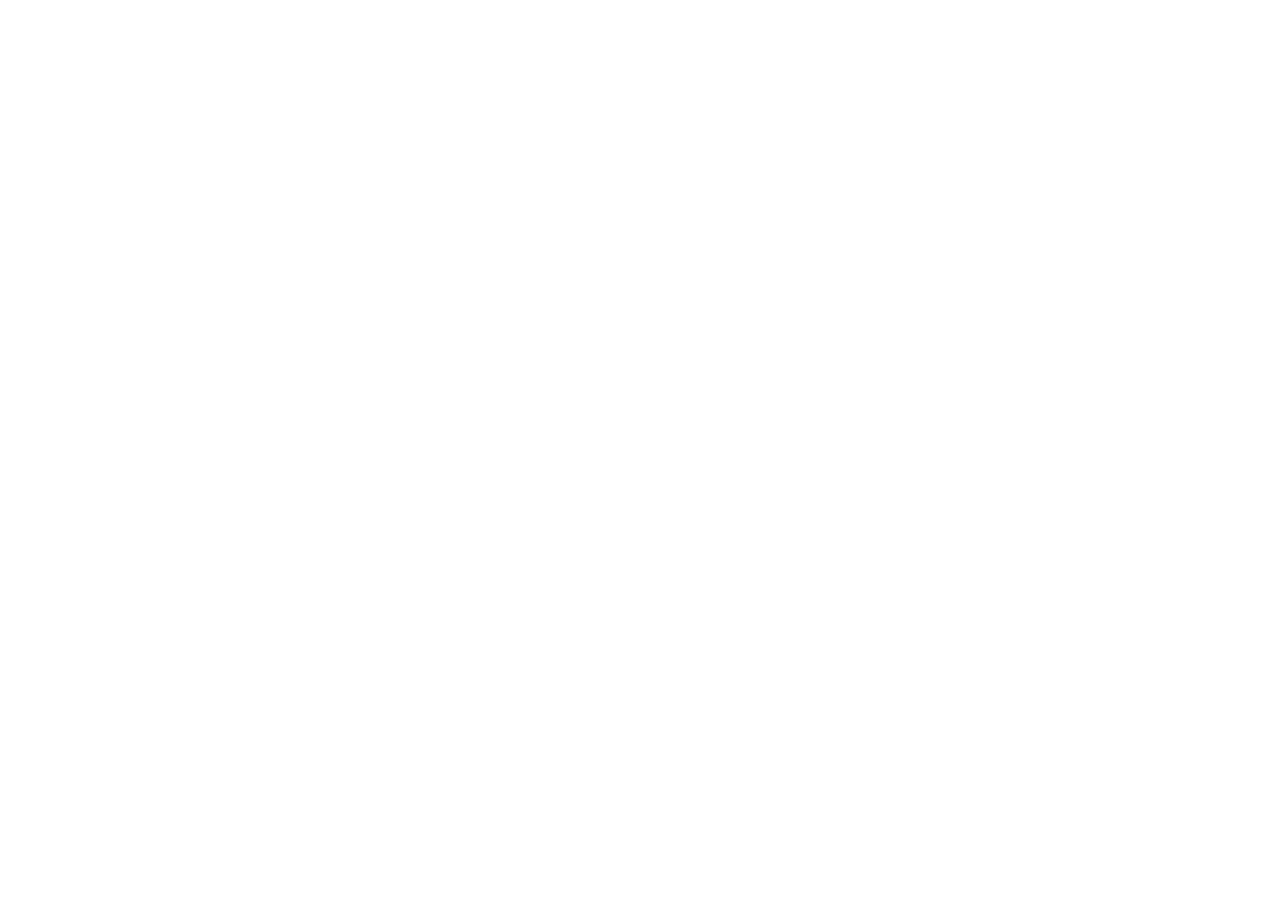
==== 1stPortfolio/index.html @ d6caab51 "first commit" ====
<!DOCTYPE html>
<html lang="en">
  <head>
    <meta charset="UTF-8" />
    <meta http-equiv="X-UA-Compatible" content="IE=edge" />
    <meta name="viewport" content="width=device-width, initial-scale=1.0" />
    <link rel="stylesheet" href="style.css" />
    <title>Web of Gweatness</title>
  </head>
  <body></body>
</html>
<script src="./script.js"></script>
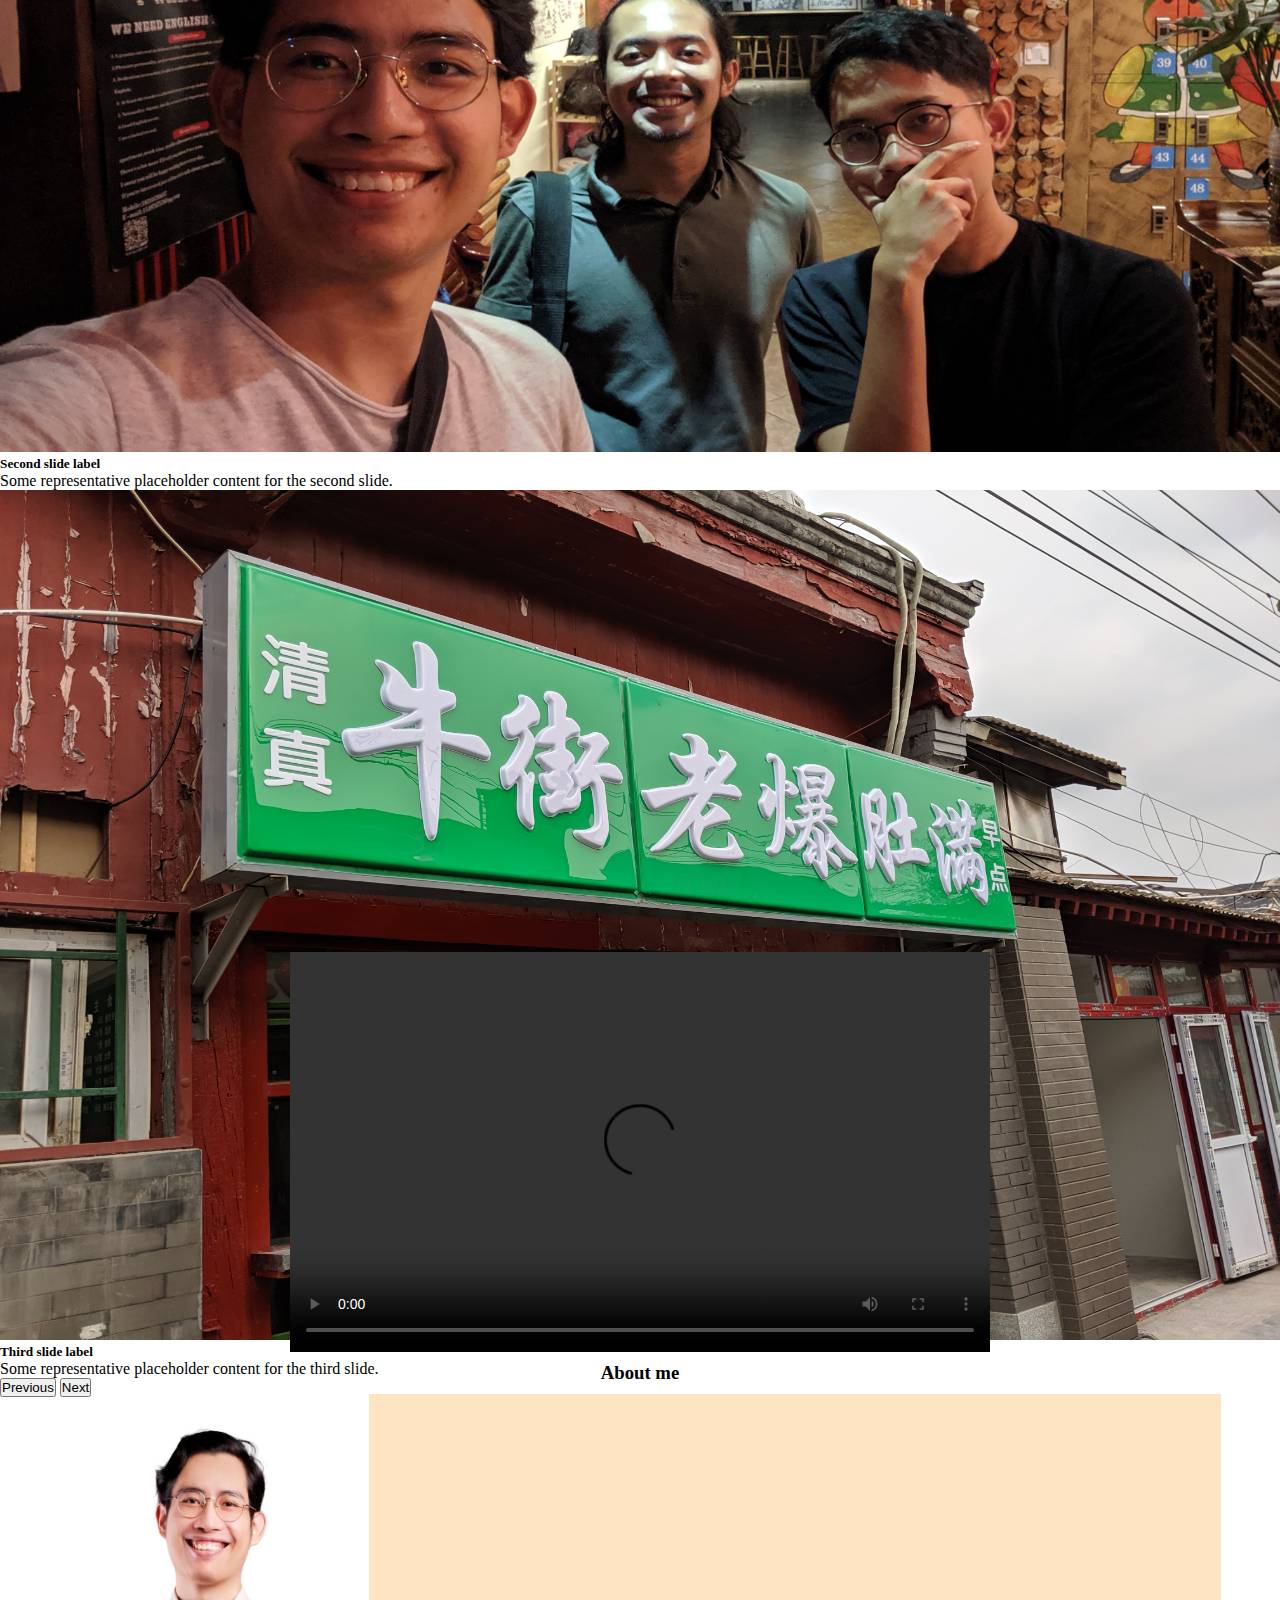
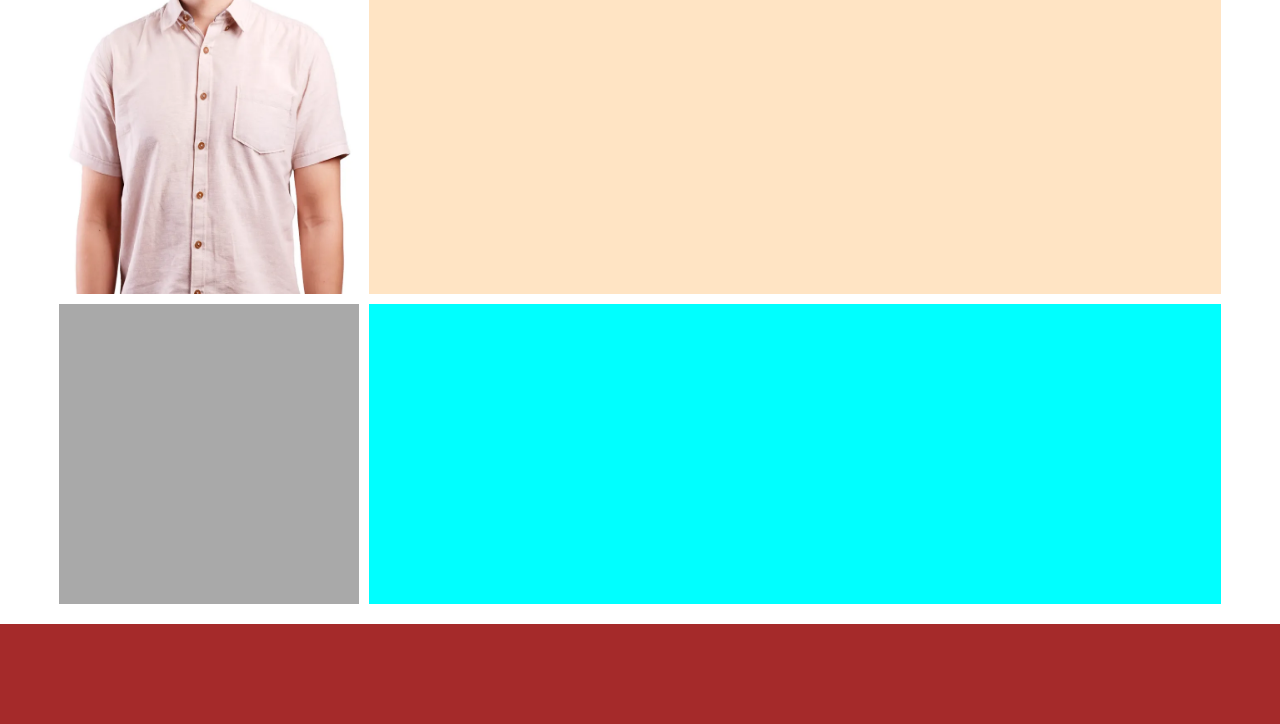
==== commit 907bfd8e: "first update on portfolio" ====
--- a/1stPortfolio/index.html
+++ b/1stPortfolio/index.html
@@ -4,9 +4,165 @@
     <meta charset="UTF-8" />
     <meta http-equiv="X-UA-Compatible" content="IE=edge" />
     <meta name="viewport" content="width=device-width, initial-scale=1.0" />
+    <link
+      href="https://cdn.jsdelivr.net/npm/bootstrap@5.2.0/dist/css/bootstrap.min.css"
+      rel="stylesheet"
+      integrity="sha384-gH2yIJqKdNHPEq0n4Mqa/HGKIhSkIHeL5AyhkYV8i59U5AR6csBvApHHNl/vI1Bx"
+      crossorigin="anonymous"
+    />
     <link rel="stylesheet" href="style.css" />
     <title>Web of Gweatness</title>
   </head>
-  <body></body>
+  <body>
+    <div class="main-container">
+      <div id="navbar">
+        <div class="navbar-left">
+          <h3>Hello, welcome to my brewing lab</h3>
+        </div>
+        <div class="navbar-right">
+          <ul class="navigation">
+            <li>My Adventure</li>
+            <li>About Me</li>
+            <li>Video</li>
+            <li>Contact</li>
+          </ul>
+        </div>
+      </div>
+      <div id="carousel" class="carousel slide" data-bs-ride="false">
+        <div class="carousel-indicators">
+          <button
+            type="button"
+            data-bs-target="#carousel"
+            data-bs-slide-to="0"
+            class="active"
+            aria-current="true"
+            aria-label="Slide 1"
+          ></button>
+          <button
+            type="button"
+            data-bs-target="#carousel"
+            data-bs-slide-to="1"
+            aria-label="Slide 2"
+          ></button>
+          <button
+            type="button"
+            data-bs-target="#carousel"
+            data-bs-slide-to="2"
+            aria-label="Slide 3"
+          ></button>
+          <!-- for every picture must add this -->
+          <!-- <button
+              type="button"
+              data-bs-target="#carousel"
+              data-bs-slide-to="x"
+              aria-label="Slide y"
+            ></button> -->
+        </div>
+        <div class="carousel-inner">
+          <div class="carousel-item active">
+            <img
+              src="./assets/onboarding to China.jpg"
+              class="d-block w-100"
+              alt="3 guys at KLIA 2 waiting flight to China"
+            />
+            <div class="carousel-caption d-none d-md-block">
+              <h5>1 month of crazy adventure to Trans Siberian trip</h5>
+              <p>
+                It all started with an idea for the craziest adventure to see
+                the world
+              </p>
+            </div>
+          </div>
+          <div class="carousel-item">
+            <img
+              src="./assets/first pit stop.jpg"
+              class="d-block w-100"
+              alt="..."
+            />
+            <div class="carousel-caption d-none d-md-block">
+              <h5>Second slide label</h5>
+              <p>
+                Some representative placeholder content for the second slide.
+              </p>
+            </div>
+          </div>
+          <div class="carousel-item">
+            <img
+              src="./assets/halal restaurant in beijing.jpg"
+              class="d-block w-100"
+              alt="..."
+            />
+            <div class="carousel-caption d-none d-md-block">
+              <h5>Third slide label</h5>
+              <p>
+                Some representative placeholder content for the third slide.
+              </p>
+            </div>
+          </div>
+          <!-- copy paste this to add more picture -->
+          <!-- <div class="carousel-item">
+              <img
+                src="./assets/halal restaurant in beijing.jpg"
+                class="d-block w-100"
+                alt="..."
+              />
+              <div class="carousel-caption d-none d-md-block">
+                <h5>Third slide label</h5>
+                <p>
+                  Some representative placeholder content for the third slide.
+                </p>
+              </div>
+            </div> -->
+        </div>
+        <button
+          class="carousel-control-prev"
+          type="button"
+          data-bs-target="#carousel"
+          data-bs-slide="prev"
+        >
+          <span class="carousel-control-prev-icon" aria-hidden="true"></span>
+          <span class="visually-hidden">Previous</span>
+        </button>
+        <button
+          class="carousel-control-next"
+          type="button"
+          data-bs-target="#carousel"
+          data-bs-slide="next"
+        >
+          <span class="carousel-control-next-icon" aria-hidden="true"></span>
+          <span class="visually-hidden">Next</span>
+        </button>
+      </div>
+    </div>
+    <div class="second-container">
+      <h3>30 days of Trans Siberia Trip</h3>
+      <video
+        src="./assets/TransSiberia.mp4"
+        id="video"
+        controls
+        type="video/mp4"
+      ></video>
+      <div id="about-me">
+        <h3>About me</h3>
+        <div id="top-about-me">
+          <img src="./assets/profile.png" alt="profile picture" />
+          <div class="bio"></div>
+        </div>
+        <div id="bot-about-me">
+          <div class="interest"></div>
+          <div class="more-about-me"></div>
+        </div>
+      </div>
+    </div>
+    <footer id="footer">
+      <div id="social-media"></div>
+      <div id="contact-details"></div>
+    </footer>
+  </body>
 </html>
 <script src="./script.js"></script>
+<script
+  src="https://cdn.jsdelivr.net/npm/bootstrap@5.2.0/dist/js/bootstrap.bundle.min.js"
+  integrity="sha384-A3rJD856KowSb7dwlZdYEkO39Gagi7vIsF0jrRAoQmDKKtQBHUuLZ9AsSv4jD4Xa"
+  crossorigin="anonymous"
+></script>
--- a/1stPortfolio/style.css
+++ b/1stPortfolio/style.css
@@ -0,0 +1,90 @@
+* {
+  padding: 0;
+  margin: 0;
+  box-sizing: border-box;
+}
+.main-container {
+  width: 100vw;
+  height: 100vh;
+  display: flex;
+  flex-direction: column;
+  justify-content: center;
+  align-items: center;
+  position: relative;
+}
+.second-container {
+  width: 100vw;
+  display: flex;
+  flex-direction: column;
+  justify-content: center;
+  align-items: center;
+  padding-top: 20px;
+  gap: 10px;
+}
+#navbar {
+  width: 100vw;
+  height: 50px;
+  max-width: 80%;
+  display: flex;
+  justify-content: space-between;
+  align-items: center;
+  top: 0;
+}
+.navbar-right {
+  display: flex;
+  padding-top: 10px;
+}
+.navigation {
+  display: flex;
+  list-style: none;
+  gap: 20px;
+}
+.carousel-item img {
+  width: 100vw !important;
+  height: calc(100vh - 50px);
+}
+#video {
+  width: 700px;
+  height: 400px;
+}
+#about-me {
+  width: 100vw;
+  display: flex;
+  flex-direction: column;
+  align-items: center;
+  padding-bottom: 20px;
+  gap: 10px;
+}
+#top-about-me {
+  display: flex;
+  gap: 10px;
+}
+#top-about-me img {
+  background-color: black;
+  height: 500px;
+  width: 300px;
+}
+.bio {
+  height: 500px;
+  width: calc(90vw - 300px);
+  background-color: bisque;
+}
+#bot-about-me {
+  display: flex;
+  gap: 10px;
+}
+.interest {
+  height: 300px;
+  width: 300px;
+  background-color: darkgray;
+}
+.more-about-me {
+  height: 300px;
+  width: calc(90vw - 300px);
+  background-color: aqua;
+}
+#footer {
+  width: 100vw;
+  height: 100px;
+  background-color: brown;
+}
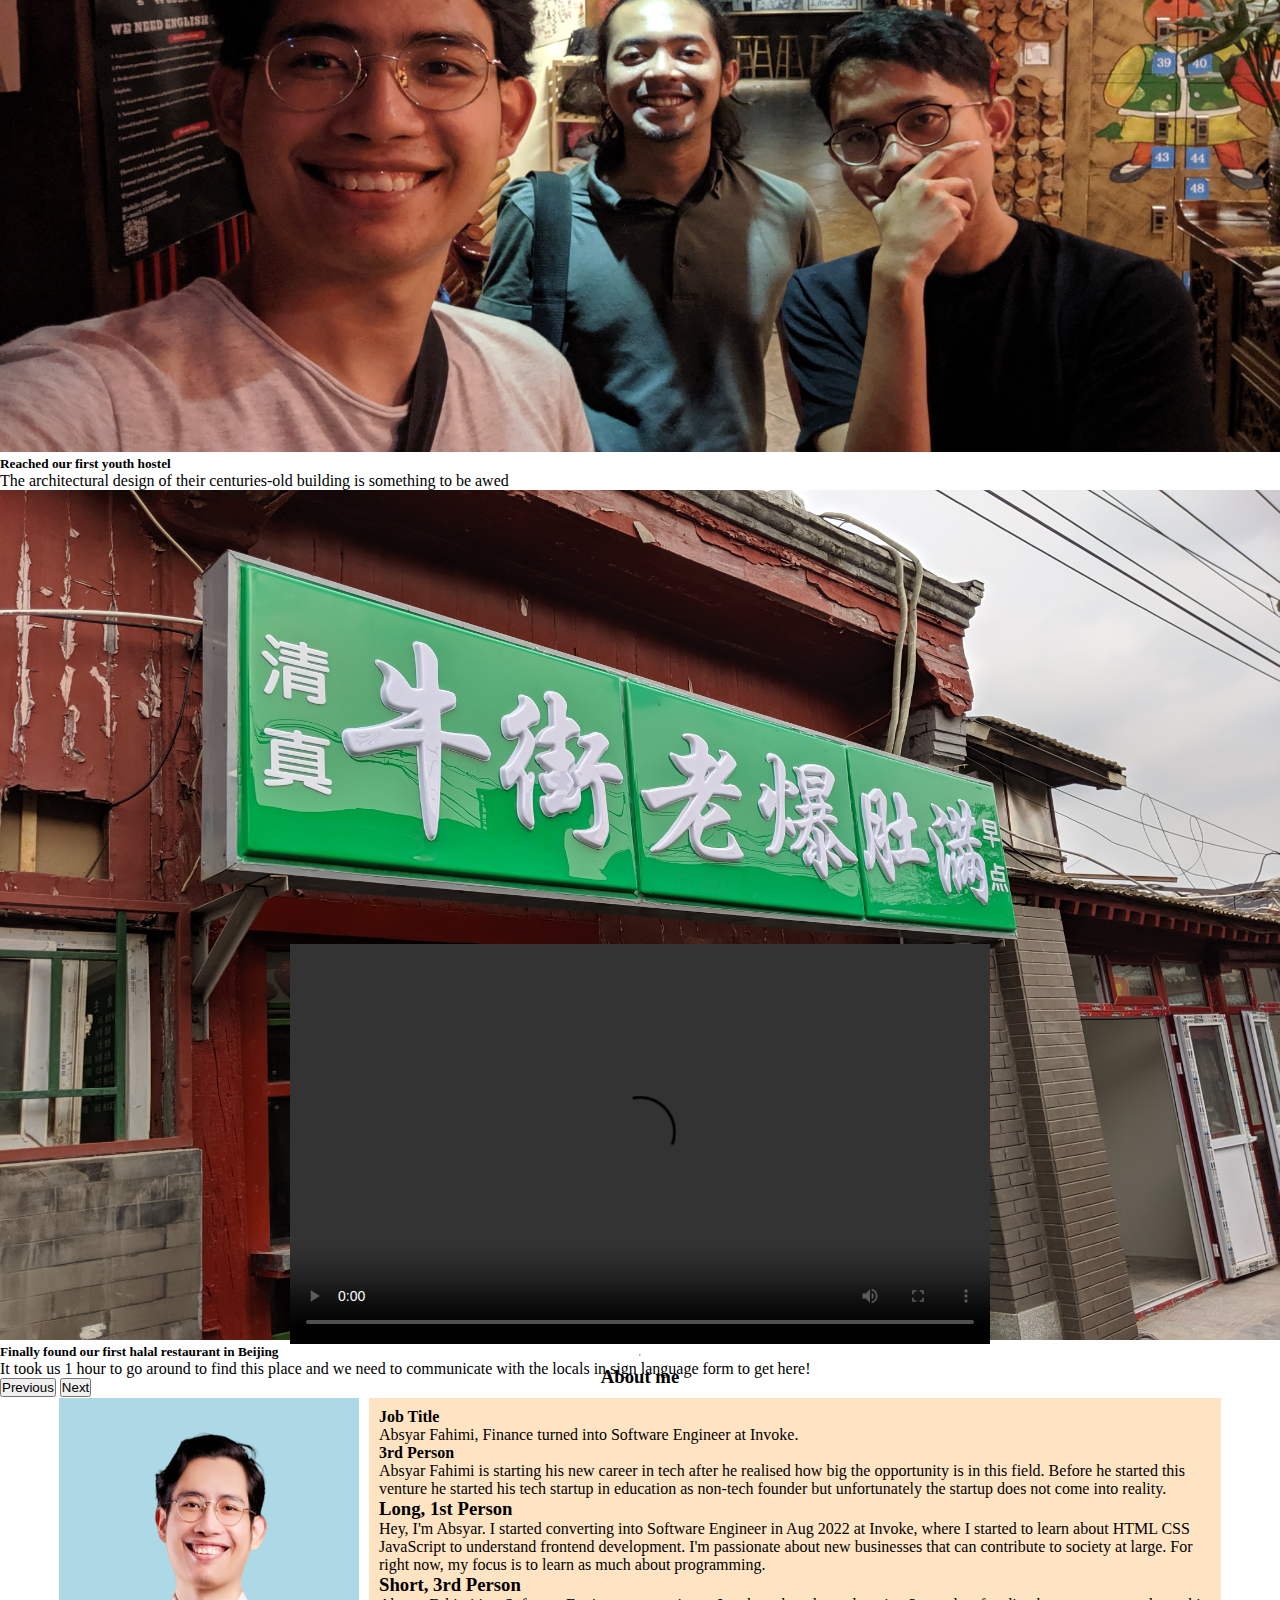
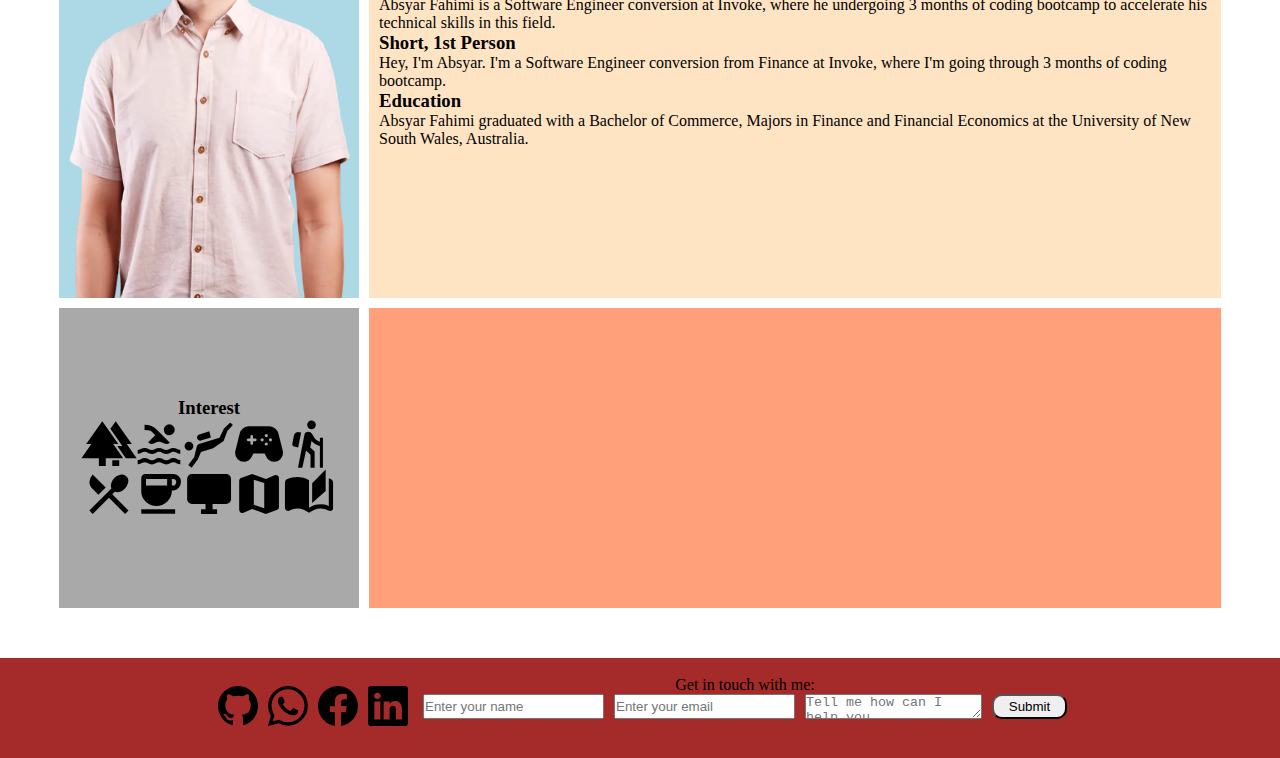
==== commit fcd5ede2: "update portfolio" ====
--- a/1stPortfolio/index.html
+++ b/1stPortfolio/index.html
@@ -10,6 +10,10 @@
       integrity="sha384-gH2yIJqKdNHPEq0n4Mqa/HGKIhSkIHeL5AyhkYV8i59U5AR6csBvApHHNl/vI1Bx"
       crossorigin="anonymous"
     />
+    <link
+      rel="stylesheet"
+      href="https://fonts.googleapis.com/css2?family=Material+Symbols+Outlined:opsz,wght,FILL,GRAD@48,600,0,0"
+    />
     <link rel="stylesheet" href="style.css" />
     <title>Web of Gweatness</title>
   </head>
@@ -17,14 +21,22 @@
     <div class="main-container">
       <div id="navbar">
         <div class="navbar-left">
-          <h3>Hello, welcome to my brewing lab</h3>
+          <h3>Hello, welcome to travel blog</h3>
         </div>
         <div class="navbar-right">
           <ul class="navigation">
-            <li>My Adventure</li>
-            <li>About Me</li>
-            <li>Video</li>
-            <li>Contact</li>
+            <a href="#carousel">
+              <li>My Adventure</li>
+            </a>
+            <a href="#about-me">
+              <li>About Me</li>
+            </a>
+            <a href="#video-intro">
+              <li>Video</li>
+            </a>
+            <a href="#footer">
+              <li>Contact</li>
+            </a>
           </ul>
         </div>
       </div>
@@ -80,9 +92,10 @@
               alt="..."
             />
             <div class="carousel-caption d-none d-md-block">
-              <h5>Second slide label</h5>
+              <h5>Reached our first youth hostel</h5>
               <p>
-                Some representative placeholder content for the second slide.
+                The architectural design of their centuries-old building is
+                something to be awed
               </p>
             </div>
           </div>
@@ -93,9 +106,10 @@
               alt="..."
             />
             <div class="carousel-caption d-none d-md-block">
-              <h5>Third slide label</h5>
+              <h5>Finally found our first halal restaurant in Beijing</h5>
               <p>
-                Some representative placeholder content for the third slide.
+                It took us 1 hour to go around to find this place and we need to
+                communicate with the locals in sign language form to get here!
               </p>
             </div>
           </div>
@@ -135,7 +149,8 @@
       </div>
     </div>
     <div class="second-container">
-      <h3>30 days of Trans Siberia Trip</h3>
+      <hr />
+      <h3 id="video-intro">30 Days of Trans Siberia Trip</h3>
       <video
         src="./assets/TransSiberia.mp4"
         id="video"
@@ -143,26 +158,171 @@
         type="video/mp4"
       ></video>
       <div id="about-me">
+        <hr />
         <h3>About me</h3>
         <div id="top-about-me">
           <img src="./assets/profile.png" alt="profile picture" />
-          <div class="bio"></div>
+          <div class="bio">
+            <h4>Job Title</h4>
+            <p>
+              Absyar Fahimi, Finance turned into Software Engineer at Invoke.
+            </p>
+            <h4>3rd Person</h4>
+            <p>
+              Absyar Fahimi is starting his new career in tech after he realised
+              how big the opportunity is in this field. Before he started this
+              venture he started his tech startup in education as non-tech
+              founder but unfortunately the startup does not come into reality.
+            </p>
+            <h3>Long, 1st Person</h3>
+            <p>
+              Hey, I'm Absyar. I started converting into Software Engineer in
+              Aug 2022 at Invoke, where I started to learn about HTML CSS
+              JavaScript to understand frontend development. I'm passionate
+              about new businesses that can contribute to society at large. For
+              right now, my focus is to learn as much about programming.
+            </p>
+            <h3>Short, 3rd Person</h3>
+            <p>
+              Absyar Fahimi is a Software Engineer conversion at Invoke, where
+              he undergoing 3 months of coding bootcamp to accelerate his
+              technical skills in this field.
+            </p>
+            <h3>Short, 1st Person</h3>
+            <p>
+              Hey, I'm Absyar. I'm a Software Engineer conversion from Finance
+              at Invoke, where I'm going through 3 months of coding bootcamp.
+            </p>
+            <h3>Education</h3>
+            <p>
+              Absyar Fahimi graduated with a Bachelor of Commerce, Majors in
+              Finance and Financial Economics at the University of New South
+              Wales, Australia.
+            </p>
+          </div>
         </div>
         <div id="bot-about-me">
-          <div class="interest"></div>
+          <div class="interest">
+            <h3>Interest</h3>
+            <div class="interest-list">
+              <p class="material-symbols-outlined">forest</p>
+              <p class="material-symbols-outlined">pool</p>
+              <p class="material-symbols-outlined">scuba_diving</p>
+              <p class="material-symbols-outlined">stadia_controller</p>
+              <p class="material-symbols-outlined">hiking</p>
+              <p class="material-symbols-outlined">restaurant_menu</p>
+              <p class="material-symbols-outlined">coffee</p>
+              <p class="material-symbols-outlined">desktop_windows</p>
+              <p class="material-symbols-outlined">map</p>
+              <p class="material-symbols-outlined">auto_stories</p>
+            </div>
+          </div>
           <div class="more-about-me"></div>
         </div>
       </div>
     </div>
     <footer id="footer">
-      <div id="social-media"></div>
-      <div id="contact-details"></div>
+      <div id="social-media">
+        <a href="https://github.com/khairulabsyar" target="_blank">
+          <svg
+            xmlns="http://www.w3.org/2000/svg"
+            width="16"
+            height="16"
+            fill="currentColor"
+            class="bi bi-github fs-3"
+            viewBox="0 0 16 16"
+          >
+            <path
+              d="M8 0C3.58 0 0 3.58 0 8c0 3.54 2.29 6.53 5.47 7.59.4.07.55-.17.55-.38 0-.19-.01-.82-.01-1.49-2.01.37-2.53-.49-2.69-.94-.09-.23-.48-.94-.82-1.13-.28-.15-.68-.52-.01-.53.63-.01 1.08.58 1.23.82.72 1.21 1.87.87 2.33.66.07-.52.28-.87.51-1.07-1.78-.2-3.64-.89-3.64-3.95 0-.87.31-1.59.82-2.15-.08-.2-.36-1.02.08-2.12 0 0 .67-.21 2.2.82.64-.18 1.32-.27 2-.27.68 0 1.36.09 2 .27 1.53-1.04 2.2-.82 2.2-.82.44 1.1.16 1.92.08 2.12.51.56.82 1.27.82 2.15 0 3.07-1.87 3.75-3.65 3.95.29.25.54.73.54 1.48 0 1.07-.01 1.93-.01 2.2 0 .21.15.46.55.38A8.012 8.012 0 0 0 16 8c0-4.42-3.58-8-8-8z"
+            />
+          </svg>
+        </a>
+        <a href="https://wa.me/qr/CQEOUV72MGDHC1" target="_blank">
+          <svg
+            xmlns="http://www.w3.org/2000/svg"
+            width="16"
+            height="16"
+            fill="currentColor"
+            class="bi bi-whatsapp"
+            viewBox="0 0 16 16"
+          >
+            <path
+              d="M13.601 2.326A7.854 7.854 0 0 0 7.994 0C3.627 0 .068 3.558.064 7.926c0 1.399.366 2.76 1.057 3.965L0 16l4.204-1.102a7.933 7.933 0 0 0 3.79.965h.004c4.368 0 7.926-3.558 7.93-7.93A7.898 7.898 0 0 0 13.6 2.326zM7.994 14.521a6.573 6.573 0 0 1-3.356-.92l-.24-.144-2.494.654.666-2.433-.156-.251a6.56 6.56 0 0 1-1.007-3.505c0-3.626 2.957-6.584 6.591-6.584a6.56 6.56 0 0 1 4.66 1.931 6.557 6.557 0 0 1 1.928 4.66c-.004 3.639-2.961 6.592-6.592 6.592zm3.615-4.934c-.197-.099-1.17-.578-1.353-.646-.182-.065-.315-.099-.445.099-.133.197-.513.646-.627.775-.114.133-.232.148-.43.05-.197-.1-.836-.308-1.592-.985-.59-.525-.985-1.175-1.103-1.372-.114-.198-.011-.304.088-.403.087-.088.197-.232.296-.346.1-.114.133-.198.198-.33.065-.134.034-.248-.015-.347-.05-.099-.445-1.076-.612-1.47-.16-.389-.323-.335-.445-.34-.114-.007-.247-.007-.38-.007a.729.729 0 0 0-.529.247c-.182.198-.691.677-.691 1.654 0 .977.71 1.916.81 2.049.098.133 1.394 2.132 3.383 2.992.47.205.84.326 1.129.418.475.152.904.129 1.246.08.38-.058 1.171-.48 1.338-.943.164-.464.164-.86.114-.943-.049-.084-.182-.133-.38-.232z"
+            />
+          </svg>
+        </a>
+        <a href="https://www.facebook.com/khairulabsyar" target="_blank">
+          <svg
+            xmlns="http://www.w3.org/2000/svg"
+            width="16"
+            height="16"
+            fill="currentColor"
+            class="bi bi-facebook"
+            viewBox="0 0 16 16"
+          >
+            <path
+              d="M16 8.049c0-4.446-3.582-8.05-8-8.05C3.58 0-.002 3.603-.002 8.05c0 4.017 2.926 7.347 6.75 7.951v-5.625h-2.03V8.05H6.75V6.275c0-2.017 1.195-3.131 3.022-3.131.876 0 1.791.157 1.791.157v1.98h-1.009c-.993 0-1.303.621-1.303 1.258v1.51h2.218l-.354 2.326H9.25V16c3.824-.604 6.75-3.934 6.75-7.951z"
+            />
+          </svg>
+        </a>
+        <a
+          href="https://www.linkedin.com/in/absyar-fahimi-b98874b8/"
+          target="_blank"
+        >
+          <svg
+            xmlns="http://www.w3.org/2000/svg"
+            width="16"
+            height="16"
+            fill="currentColor"
+            class="bi bi-linkedin"
+            viewBox="0 0 16 16"
+          >
+            <path
+              d="M0 1.146C0 .513.526 0 1.175 0h13.65C15.474 0 16 .513 16 1.146v13.708c0 .633-.526 1.146-1.175 1.146H1.175C.526 16 0 15.487 0 14.854V1.146zm4.943 12.248V6.169H2.542v7.225h2.401zm-1.2-8.212c.837 0 1.358-.554 1.358-1.248-.015-.709-.52-1.248-1.342-1.248-.822 0-1.359.54-1.359 1.248 0 .694.521 1.248 1.327 1.248h.016zm4.908 8.212V9.359c0-.216.016-.432.08-.586.173-.431.568-.878 1.232-.878.869 0 1.216.662 1.216 1.634v3.865h2.401V9.25c0-2.22-1.184-3.252-2.764-3.252-1.274 0-1.845.7-2.165 1.193v.025h-.016a5.54 5.54 0 0 1 .016-.025V6.169h-2.4c.03.678 0 7.225 0 7.225h2.4z"
+            />
+          </svg>
+        </a>
+      </div>
+      <div id="contact-details">
+        <p>Get in touch with me:</p>
+        <form action="https://api.web3forms.com/submit" method="POST">
+          <input
+            type="hidden"
+            name="access_key"
+            value="2069df37-3660-4379-b9e5-aab74957830b"
+          />
+          <input
+            type="text"
+            name="name"
+            required
+            placeholder="Enter your name"
+          />
+          <input
+            type="email"
+            name="email"
+            required
+            placeholder="Enter your email"
+          />
+          <textarea
+            name="message"
+            required
+            placeholder="Tell me how can I help you"
+          ></textarea>
+          <input
+            type="hidden"
+            name="redirect"
+            value="https://web3forms.com/success"
+          />
+
+          <button type="submit" class="submit">Submit</button>
+        </form>
+      </div>
     </footer>
+    <script
+      src="https://cdn.jsdelivr.net/npm/bootstrap@5.2.0/dist/js/bootstrap.bundle.min.js"
+      integrity="sha384-A3rJD856KowSb7dwlZdYEkO39Gagi7vIsF0jrRAoQmDKKtQBHUuLZ9AsSv4jD4Xa"
+      crossorigin="anonymous"
+    ></script>
   </body>
 </html>
 <script src="./script.js"></script>
-<script
-  src="https://cdn.jsdelivr.net/npm/bootstrap@5.2.0/dist/js/bootstrap.bundle.min.js"
-  integrity="sha384-A3rJD856KowSb7dwlZdYEkO39Gagi7vIsF0jrRAoQmDKKtQBHUuLZ9AsSv4jD4Xa"
-  crossorigin="anonymous"
-></script>
--- a/1stPortfolio/style.css
+++ b/1stPortfolio/style.css
@@ -2,6 +2,10 @@
   padding: 0;
   margin: 0;
   box-sizing: border-box;
+}
+a {
+  text-decoration: none;
+  color: black;
 }
 .main-container {
   width: 100vw;
@@ -18,7 +22,6 @@
   flex-direction: column;
   justify-content: center;
   align-items: center;
-  padding-top: 20px;
   gap: 10px;
 }
 #navbar {
@@ -37,7 +40,13 @@
 .navigation {
   display: flex;
   list-style: none;
-  gap: 20px;
+  gap: 25px;
+}
+.navigation a:hover {
+  background-color: black;
+  color: white;
+  border-radius: 10px;
+  padding: 0 5px 0 5px;
 }
 .carousel-item img {
   width: 100vw !important;
@@ -52,7 +61,7 @@
   display: flex;
   flex-direction: column;
   align-items: center;
-  padding-bottom: 20px;
+  padding-bottom: 50px;
   gap: 10px;
 }
 #top-about-me {
@@ -60,7 +69,7 @@
   gap: 10px;
 }
 #top-about-me img {
-  background-color: black;
+  background-color: lightblue;
   height: 500px;
   width: 300px;
 }
@@ -68,6 +77,8 @@
   height: 500px;
   width: calc(90vw - 300px);
   background-color: bisque;
+  overflow-y: scroll;
+  padding: 10px;
 }
 #bot-about-me {
   display: flex;
@@ -77,14 +88,66 @@
   height: 300px;
   width: 300px;
   background-color: darkgray;
+  display: flex;
+  flex-direction: column;
+  justify-content: center;
+  align-items: center;
+}
+.interest-list {
+  display: flex;
+  flex-wrap: wrap;
+  width: 250px;
+}
+.material-symbols-outlined {
+  font-variation-settings: "FILL" 1, "wght" 700, "GRAD" 200, "opsz" 60;
+  font-size: 50px;
 }
 .more-about-me {
   height: 300px;
   width: calc(90vw - 300px);
-  background-color: aqua;
+  background-color: lightsalmon;
 }
 #footer {
   width: 100vw;
   height: 100px;
   background-color: brown;
+  display: flex;
+  justify-content: center;
+  align-items: center;
+  gap: 10px;
 }
+#social-media {
+  width: 200px;
+  height: 50px;
+  display: flex;
+  justify-content: center;
+  align-items: center;
+  gap: 10px;
+}
+#social-media svg {
+  height: 50px;
+  width: 40px;
+  color: black;
+}
+
+#contact-details {
+  height: 65px;
+  display: flex;
+  flex-direction: column;
+  justify-content: flex-start;
+  align-items: center;
+}
+form {
+  display: flex;
+  gap: 10px;
+}
+form input,
+textarea {
+  height: 25px;
+}
+
+.submit {
+  border-radius: 10px;
+  width: 75px;
+  height: 25px;
+}
